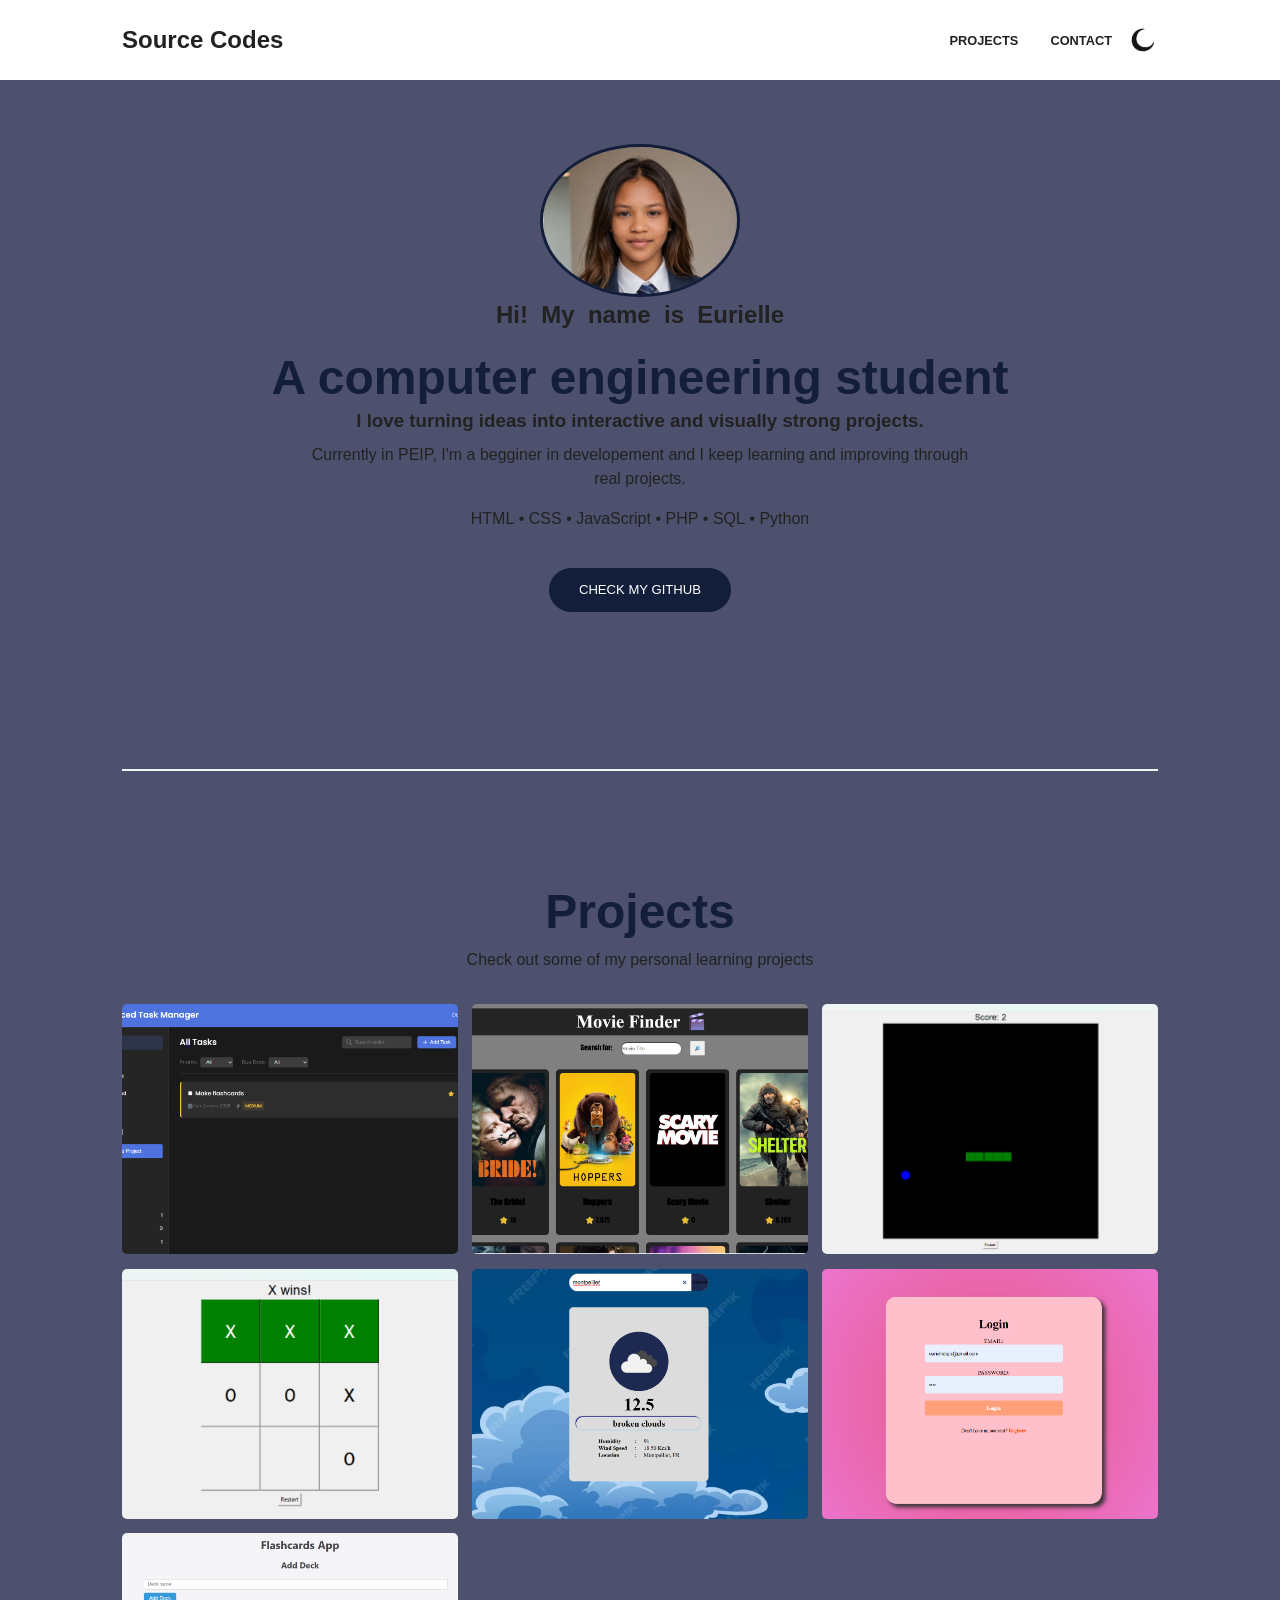
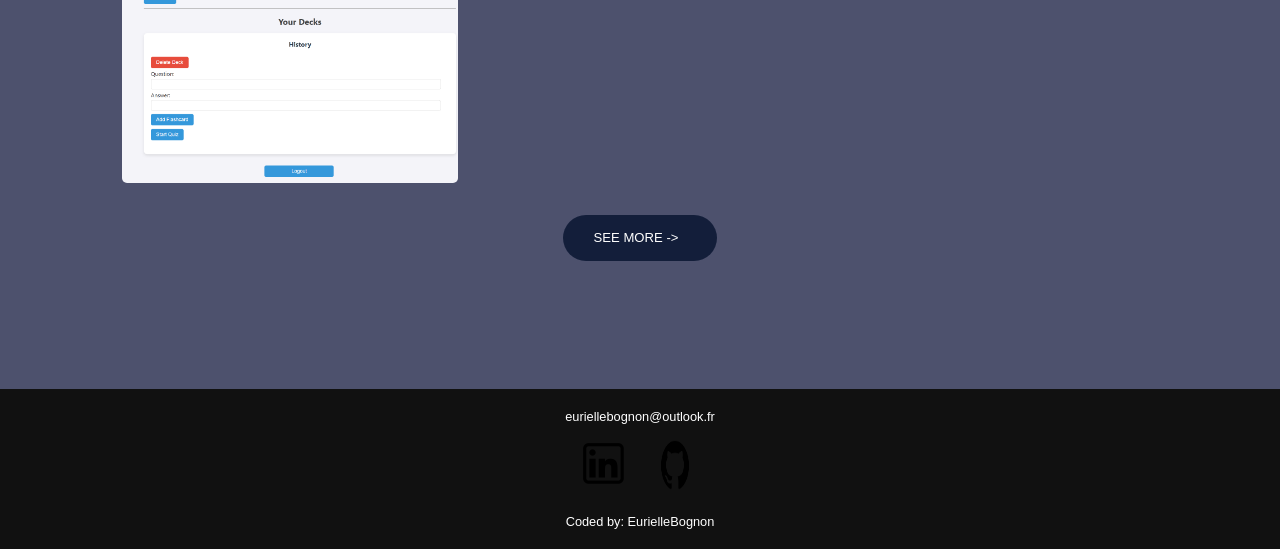
==== index.html @ 46110c0a "Add files via upload" ====
<!DOCTYPE html>
<html lang="en">
  <head>
    <meta charset="UTF-8" />
    <meta name="viewport" content="width=device-width, initial-scale=1.0" />
    <title>Eurielle - Portfolio</title>
    <meta name="title" content="Eurielle - Portfolio" />
    <meta
      name="description"
      content="My portfolio website that shows all my personal coding projects as a student"
    />

    <link rel="stylesheet" href="site.css" />
  </head>
 

  <body>
    <header id="header">
      <nav class="navbar">
        <div class="container">
          <h1 id="codes">
            <a href="https://github.com/euriellebgn-lgtm">Source Codes</a> </h1>
          <ul class="nav-menu">
            <li><a class="nav-link" href="#projects">PROJECTS</a></li>
            <li><a class="nav-link" href="#footer">CONTACT</a></li>
  

            <div class="theme-switch">
              
              <label class="toggle-icons" for="switch">
                <input type="checkbox" id="switch" />
                <img class="moon" src="new-moon-vector-icon.jpg" />
                <img class="sun" src="sun.webp" />
              </label>
            </div>
          </ul>
        </div>
      </nav>

      <section class="header-container">
        <img
          class="profile-image"
          src="Capture d'écran 2025-04-04 170551.png"
          alt="My picture"
        />
        <h1 class="wave-text"><span>H</span><span>i</span><span>!</span>
    <span> </span>
    <span>My</span>
    <span> </span>
    <span>name</span>
    <span> </span>
    <span>is</span>
    <span> </span>
    <span>Eurielle</span>
  </h1>

        <div class="content-text">
          <h2>A computer engineering student</h2>
          <h3>I love turning ideas into interactive and visually strong projects.</h3>

          <p>
            Currently in PEIP, I'm a begginer in developement and I keep learning and improving through real projects.
          </p>
          <p class="wave-text languages"><span>HTML</span>
      <span> </span><span>•</span><span> </span>
      <span>CSS</span>
      <span> </span><span>•</span><span> </span>
      <span>JavaScript</span>
      <span> </span><span>•</span><span> </span>
      <span>PHP</span>
      <span> </span><span>•</span><span> </span>
      <span>SQL</span>
      <span> </span><span>•</span><span> </span>
      <span>Python</span>
        </div>
        <a
          href="https://github.com/euriellebgn-lgtm"  
          class="btn btn-secondary"
          target="_blank"
          >Check My GitHub</a
        > </section>
    </header>

    <section id="projects" class="project-container container">
      <div class="division"></div>
      <div class="content-text">
        <h2>Projects</h2>
        <p>Check out some of my personal learning projects</p>
      </div>

      <article class="project">
        <div href="" class="card" 
        data-video="videoTask.mp4" 
        data-github="https://github.com/euriellebgn-lgtm/task-manager">     <!--change-->
          <div class="project-info">
            <div class="project-bio">
              <h3>Project One</h3>
              <p>HTML, CSS, JS</p>
            </div>

            <div class="project-link">
              <a href="#" target="_blank"><i class="fab fa-github"></i></a> <a href="#" target="_blank"><i class="fas fa-globe"></i></a>  </div>
          </div>
        </div>

        <div href="" class="card"
        data-video="videoMovie.mp4" 
        data-github="https://github.com/euriellebgn-lgtm/movie-finder">     <!--change-->
          <div class="project-info">
            <div class="project-bio">
              <h3>Project Two</h3>
              <p>API, HTML, CSS, JS</p>
            </div>

            <div class="project-link">
              <a href="#" target="_blank"><i class="fab fa-github"></i></a>  <a href="#" target="_blank"><i class="fas fa-globe"></i></a>   </div>
          </div>
        </div>

        <div href="" class="card"
        data-video="videoSnake.mp4" 
        data-github="https://github.com/euriellebgn-lgtm/snake">     <!--change-->
          <div class="project-info">
            <div class="project-bio">
              <h3>Project Three</h3>
              <p>Python</p>
            </div>

            <div class="project-link">
              <a href="#" target="_blank"><i class="fab fa-github"></i></a> <a href="#" target="_blank"><i class="fas fa-globe"></i></a> </div>
          </div>
        </div>

        <div href="" class="card"
        data-video="videoMorpion.mp4" 
        data-github="https://github.com/euriellebgn-lgtm/xo">     <!--change-->
          <div class="project-info">
            <div class="project-bio">
              <h3>Project Four</h3>
              <p>Python</p>
            </div>

            <div class="project-link">
              <a href="#" target="_blank"><i class="fab fa-github"></i></a> <a href="#" target="_blank"><i class="fas fa-globe"></i></a> </div>
          </div>
        </div>

        <div href="" class="card"
        data-video="videoWeather.mp4" 
        data-github="https://github.com/euriellebgn-lgtm/weatherapp">     <!--change-->
          <div class="project-info">
            <div class="project-bio">
              <h3>Project Five</h3>
              <p>HTML, CSS, JS, API</p>
            </div>

            <div class="project-link">
              <a href="#" target="_blank"><i class="fab fa-github"></i></a> <a href="#" target="_blank"><i class="fas fa-globe"></i></a> </div>
          </div>
        </div>

        <div href="" class="card"
        data-video="videoQuiz.mp4" 
        data-github="https://github.com/euriellebgn-lgtm/login-page">     <!--change-->
          <div class="project-info">
            <div class="project-bio">
              <h3>Project Six</h3>
              <p>PHP, MySQL, HTML, CSS, JS</p>
            </div>

            <div class="project-link">
              <a href="#" target="_blank"><i class="fab fa-github"></i></a> <a href="#" target="_blank"><i class="fas fa-globe"></i></a> </div>
          </div>
        </div>
        <div href="" class="card" 
        data-video="videoQuiz.mp4" 
        data-github="https://github.com/euriellebgn-lgtm/login-page">     <!--change-->
          <div class="project-info">
            <div class="project-bio">
              <h3>Project Seven</h3>
              <p>PHP, MySQL, HTML, CSS, JS</p>
            </div>

            <div class="project-link">
              <a href="#" target="_blank"><i class="fab fa-github"></i></a> <a href="#" target="_blank"><i class="fas fa-globe"></i></a> </div>
          </div>
        </div>
        
        
        <div id="project-modal" class="modal">
  <div class="modal-content">
    <span class="close">&times;</span>
    <video id="modal-video" controls width="100%"></video>
    <a id="modal-github" href="#" target="_blank" class="btn btn-secondary" style="margin-top: 1rem;">View Source Code</a>
  </div>
</div>

      </article>

      <a href="#" class="btn btn-secondary"
        target="_blank" >See More -><i class="fas fa-arrow-right"></i
      ></a> </section>

    <footer id="footer">
      <div class="container">
        <a href="mailto:euriellebognon@outlook.fr">euriellebognon@outlook.fr</a>
        <div class="social">
          <a href="www.linkedin.com/in/eurielle-bognon" target="_blank"
            ><img src="linkedin.png" alt="Linkedin"/></a>
          <a href="https://github.com/euriellebgn-lgtm" target="_blank"><img src="GitHub.png" alt="GitHub" /></a>
        </div>
        <p>Coded by: <a href="" target="_blank">EurielleBognon</a></p> </div>
    </footer>
    <script src="site.js"></script>
  </body>
</html>
---- site.css ----
/* variables */
:root {
  /* Colors */
  --primary-color: #4d516d;
  --secondary-color: #ffd35c;
  --bg-primary: white;
  --text-color: #222222;
  --text-color-two: #ffffff;
  --bg-secondary: #131e3a;
  --card-background: #f4f4f4;
  --bg-secondary-two: #111111;

  --shadow: 0 10px 40px rgba(0, 0, 0, 0.2);

  /* Font Weight */
  --weight-small: 400;
  --weight-semibold: 600;
  --weight-bold: 800;

  /* Max width */
  --width-small: 600px;
  --width-medium: 1100px;
  --width-large: 1300px;
}

[data-theme="dark"] {
  --primary-color: black;
  --secondary-color: #ffd35c;
  --bg-primary: #000000;
  --text-color: #ffffff;
  --text-color-two: #222222;
  --bg-secondary: navy;
  --card-background: #111111;
  --bg-secondary-two: #f4f4f4;
  --shadow: 0 2px 10px rgba(95, 95, 95, 0.2);
}

html {
  font-size: 100%;
  scroll-behavior: smooth;
}

/* Reset default styling */
* {
  margin: 0;
  padding: 0;
  box-sizing: border-box;
}

ul {
  list-style: none;
}

a {
  text-decoration: none;
  color: var(--text-color);
}

/* Main styling */
body {
  background: var(--primary-color);
  color: var(--text-color);
  font-family: "Raleway", sans-serif;
  line-height: 1.5;
}

/* Navbar */
.navbar {
  position: fixed;
  top: 0;
  left: 0;
  right: 0;
  z-index: 20;
  background: var(--bg-primary);
}

h2 {color: var(--bg-secondary);}

.navbar .container {
  display: flex;
  align-items: center;
  justify-content: space-between;
  z-index: 20;
  height: 80px;
  width: 100%;
}

.navbar .nav-menu {
  display: flex;
  align-items: center;
  background: var(--bg-primary);
}

.navbar .nav-link {
  margin: 0 1rem;
  font-size: 0.8rem;
  font-weight: var(--weight-semibold);
}

.navbar #logo img {
  display: block;
  width: 40px;
}

.navbar .btn {
  margin-right: 1.5rem;
}

.fas.fa-arrow-right {
  margin-left: 0.5rem;
  font-size: 0.9rem;
}


/* Hero section */
#header {
  display: flex;
  flex-direction: column;
  height: 100%;
}

.profile-image {
  width: 200px;
  border-radius: 50%;
  animation: bounce 1s infinite alternate;
  border: 3px solid var(--bg-secondary) ;
}

@keyframes bounce {
  from {
    transform: translateY(0px);
  }

  to {
    transform: translateY(-10px);
  }
}

.division {
  width: 100%;
  height: 2px;
  background-color: var(--card-background);
  margin: 5.5rem 0;
}
/* Projects */
#projects {
  display: flex;
  flex-direction: column;
  margin: 2rem auto 5rem;
}

#projects .btn {
  align-self: center;
  margin: 2rem 0;
}

.project {
  display: grid;
  grid-template-columns: repeat(3, 1fr);
  grid-auto-rows: minmax(250px, auto);
  grid-gap: 0.9rem;
}

.card .project-bio p {
  font-size: 0.83rem;
}

.card .project-bio h3 {
  font-size: 0.9rem;
}

.project-info {
  display: flex;
  justify-content: space-between;
  opacity: 0;
  position: relative;
  transition: 0.5s ease-in-out;
}

.project-bio {
  display: flex;
  flex-direction: column;
  justify-content: flex-end;
  position: relative;
  top: 160px;
  left: 10px;
}

/* Footer */
#footer {
  background: #111111;
}

#footer .container {
  display: flex;
  flex-direction: column;
  align-items: center;
  justify-content: center;
  color: #ffffff;
  min-height: 160px;
  text-align: center;
}

#footer a {
  font-size: 0.8rem;
  color: #fff;
}

#footer a:hover {
  opacity: 0.6;
}

#footer .social {
  margin: 0.9rem 0;
}

#footer .social img {
  width: 50px;
  height: 50px;
}

#footer .social a {
  margin: 0 0.5rem;
}

#footer p {
  font-size: 0.8rem;
}

/* Responsiveness */

@media (max-width: 1000px) {
  .project {
    display: grid;
    grid-template-columns: repeat(2, 1fr);
  }
}

@media (max-width: 768px) {
}

@media (max-width: 670px) {
  .navbar .nav-menu {
    position: fixed;
    right: -100vw;
    top: 4.5rem;
    flex-direction: column;
    width: calc(80% - 10px);
    transition: 0.3s;
    box-shadow: var(--shadow);
    padding: 2rem;
    border-radius: 5px;
    align-items: flex-start;
  }

  .navbar .btn {
    margin: 0;
    margin-top: 1rem;
  }

  .nav-menu.active {
    right: 20px;
  }

  .nav-menu .nav-link {
    font-size: 0.9rem;
    margin: 0 0.2rem;
  }

  .nav-menu li {
    margin-bottom: 0.5rem;
    width: 100%;
  }

  .nav-menu .btn {
    width: 100%;
    text-align: center;
    margin-top: 0.5rem;
  }

  .hamburger {
    display: block;
    cursor: pointer;
    padding: 0.2rem 0.4rem;
  }

  .hamburger.active {
    border: 1px dotted gray;
  }

  .hamburger.active .bar:nth-child(2) {
    opacity: 0;
  }

  .hamburger.active .bar:nth-child(1) {
    transform: translateY(6px) rotate(45deg);
  }

  .hamburger.active .bar:nth-child(3) {
    transform: translateY(-8px) rotate(-45deg);
  }
}

@media (max-width: 600px) {
  .project {
    display: grid;
    grid-template-columns: 1fr;
  }

  .header-container .btn {
    border-radius: 5px;
    width: 80%;
  }
}





.container {
  max-width: var(--width-medium);
  margin: 0 auto;
  padding: 1rem 2rem;
}

h1::selection,
h2::selection {
  color: #111;
  background: var(--primary-color);
}

/* Buttons */
.btn {
  display: inline-block;
  padding: 0.75rem 1.9rem;
  border-radius: 30px;
  text-transform: uppercase;
  font-size: 0.82rem;
  transition: 0.3s;
  background-color: #00356b;
}

.btn-primary {
  background: var(--primary-color);
  color: #000000;
}

.btn-secondary {
  margin: 5px 0;
  background-color: var(--bg-secondary);
  color: var(--bg-primary);
}

/* add hover to resume button */
.btn-primary:hover {
  background: var(--secondary-color);
}

/* Dark mode toggle */
#switch {
  display: none;
}

.toggle-icons {
  display: flex;
  justify-content: space-between;
  align-items: center;
  cursor: pointer;
}

/* --- CORRECTED TOGGLE LOGIC --- */

/* Hide images by default to avoid showing both at once if CSS loads slowly */
.toggle-icons img {
  display: none;
}

/* Show moon in light mode (default) */
:root:not([data-theme="dark"]) .moon {
  display: inline-block;
}

/* Show sun in dark mode */
[data-theme="dark"] .sun {
  display: inline-block;
}

/* Your existing transition and rotation logic is fine to keep */
.toggle-icons > img {
  transition: 0.6s cubic-bezier(0.23, 1, 0.32, 1);
  width: 30px;
}

.moon {
  transform: rotate(10deg);
}

#switch:checked + .toggle-icons .moon {
  transform: rotate(250deg);
}

#switch:checked + .toggle-icons .sun {
  transform: rotate(100deg);
}

/* Header Container */
.header-container {
  display: flex;
  flex-direction: column;
  align-items: center;
  justify-content: center;
  margin-top: 8rem;
  padding: 1rem;
}

.header-container > div {
  margin-top: 1rem;
}

.content-text {
  text-align: center;
  margin: 1.5rem 0;
}

.content-text h2 {
  font-size: 3rem;
  line-height: 1.2;
  transition: 0.2s ease-in-out;
}

.content-text p {
  padding: 0.5rem;
  margin: 0 auto;
  max-width: 700px;
}

/* Project cards */
.card {
  padding: 1rem;
  background: var(--card-background);
  color: #ffffff;
  border-radius: 5px;
  transition: 0.4s ease-in-out;
  cursor: pointer;
}

.card a {
  color: #ffffff;
  transition: 0.25s ease-in-out;
  font-size: 1.1rem;
  margin-right: 0.3rem;
}

.card a:hover {
  color: var(--primary-color);
}

.card:hover {
  box-shadow: inset 0 100px 1000px 10px rgba(0, 0, 0, 0.8);
}

.card:hover .project-info {
  opacity: 1;
}

/* Project Images*/ 

/* project 1 */
.card:nth-child(1) {
  background: url(task.png) center center/cover;
}

/* Project 2 */
.card:nth-child(2) {
  background: url(movie.png) center center/cover;
}

/* Project 3 */
.card:nth-child(3) {
  background: url(snake.png) center center/cover;
}

/* Project 4 */
.card:nth-child(4) {
  background: url(morpion.png) center center/cover;
}

/* Project 5 */
.card:nth-child(5) {
  background: url(weather.png) center center/cover;
}

/* Project 6 */
.card:nth-child(6) {
  background: url(login.png) center center/cover;
}

/* Project 7 */
.card:nth-child(7) {
  background: url(quiz.png) center center/cover;
}

/* Media Queries */
@media (max-width: 768px) {
  .header-container {
    margin-top: 7rem;
    text-align: center;
  }

  .content-text h2 {
    font-size: 2.5rem;
  }
}

.wave-text span {
  display: inline-block;
  animation: wave 2s forwards ease-in-out;
}

/* stagger delay automatically */
.wave-text span:nth-child(1) { animation-delay: 0s; }
.wave-text span:nth-child(2) { animation-delay: 0.1s; }
.wave-text span:nth-child(3) { animation-delay: 0.2s; }
.wave-text span:nth-child(4) { animation-delay: 0.3s; }
.wave-text span:nth-child(5) { animation-delay: 0.4s; }
.wave-text span:nth-child(6) { animation-delay: 0.5s; }
.wave-text span:nth-child(7) { animation-delay: 0.6s; }
.wave-text span:nth-child(8) { animation-delay: 0.7s; }
.wave-text span:nth-child(9) { animation-delay: 0.8s; }
.wave-text span:nth-child(10) { animation-delay: 0.9s; }
/* You can keep going or stop here, it loops anyway */

@keyframes wave {
  0%, 100% {
    transform: translateY(0);
  }
  50% {
    transform: translateY(10px);
  }
}

/* slower for languages */
.languages span {
  animation-duration: 2.2s;
}


.modal {
  display: none; 
  position: fixed;
  z-index: 100;
  left: 0;
  top: 0;
  width: 100%;
  height: 100%;
  overflow: auto;
  background-color: rgba(0,0,0,0.8);
}

.modal-content {
  background-color: var(--card-background);
  margin: 10% auto;
  padding: 1rem;
  border-radius: 10px;
  max-width: 700px;
  text-align: center;
  position: relative;
}

.close {
  color: var(--text-color);
  position: absolute;
  top: 10px;
  right: 20px;
  font-size: 2rem;
  font-weight: bold;
  cursor: pointer;
}
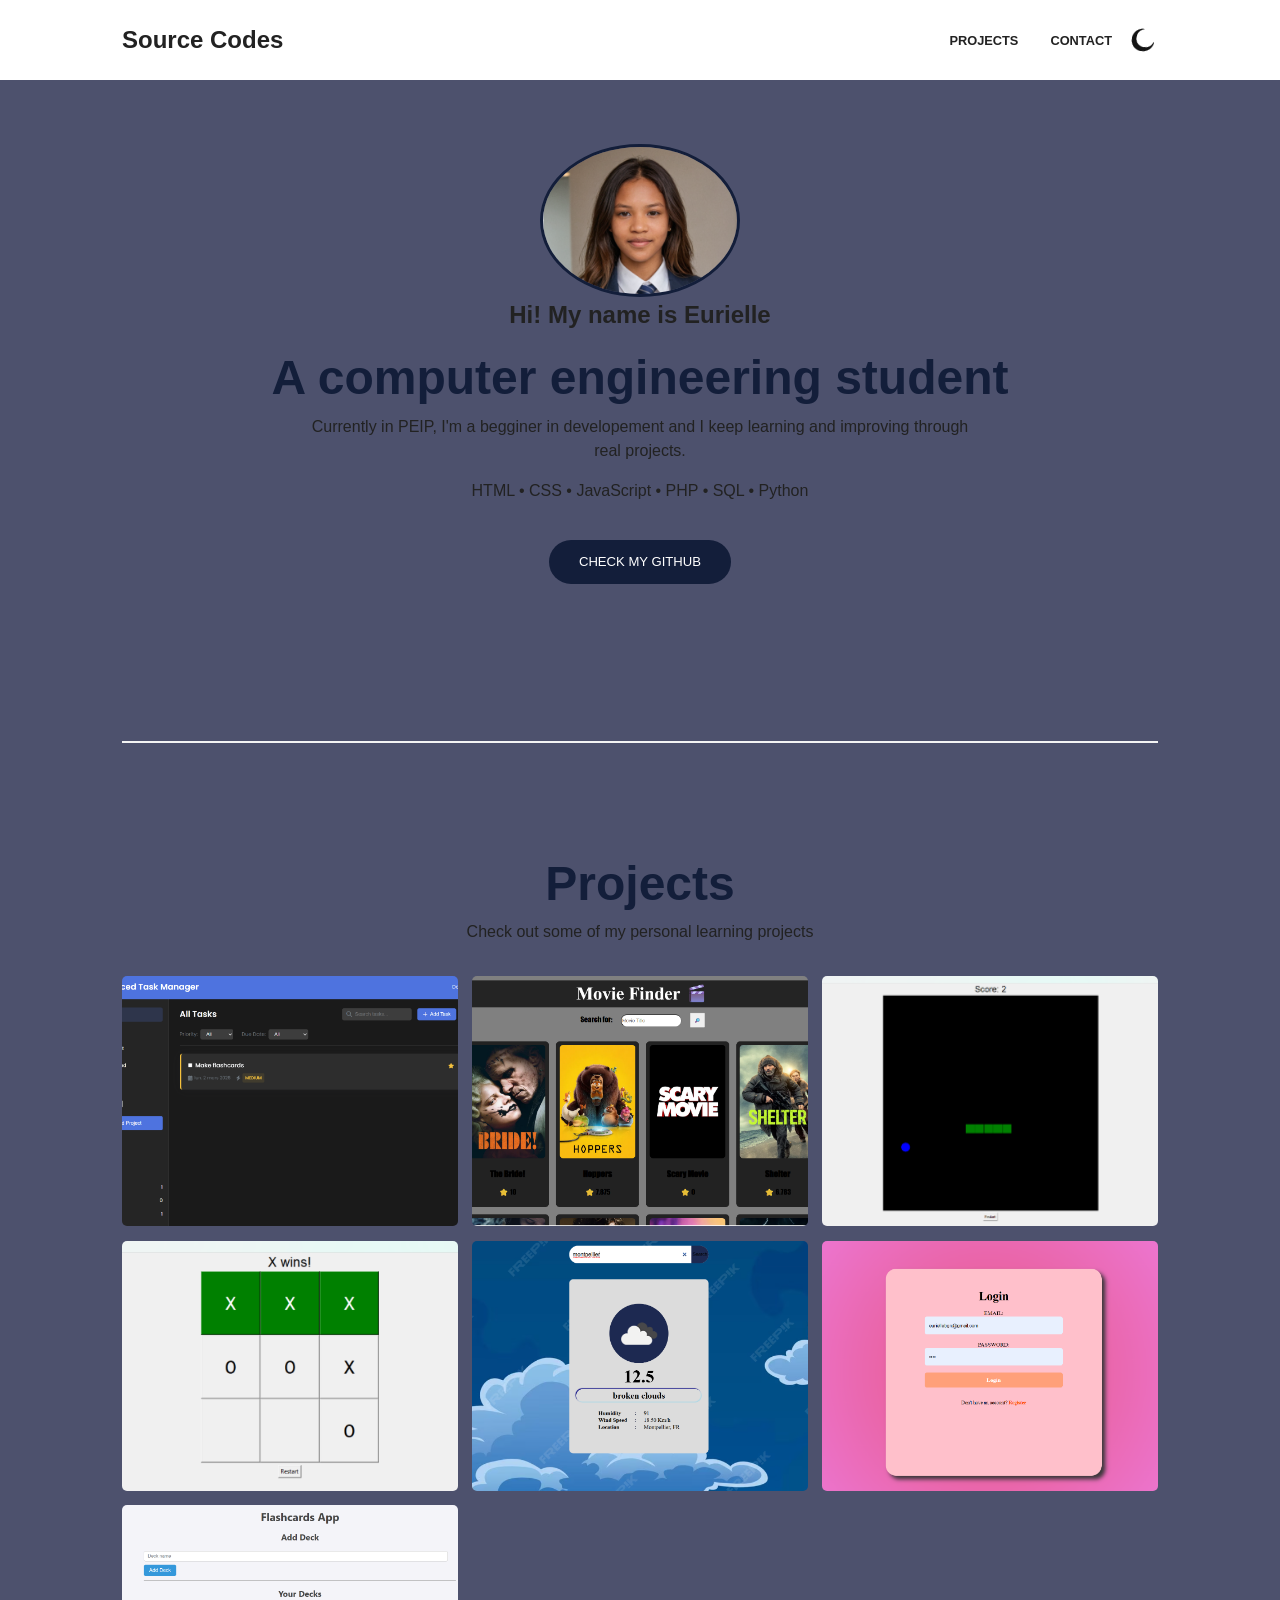
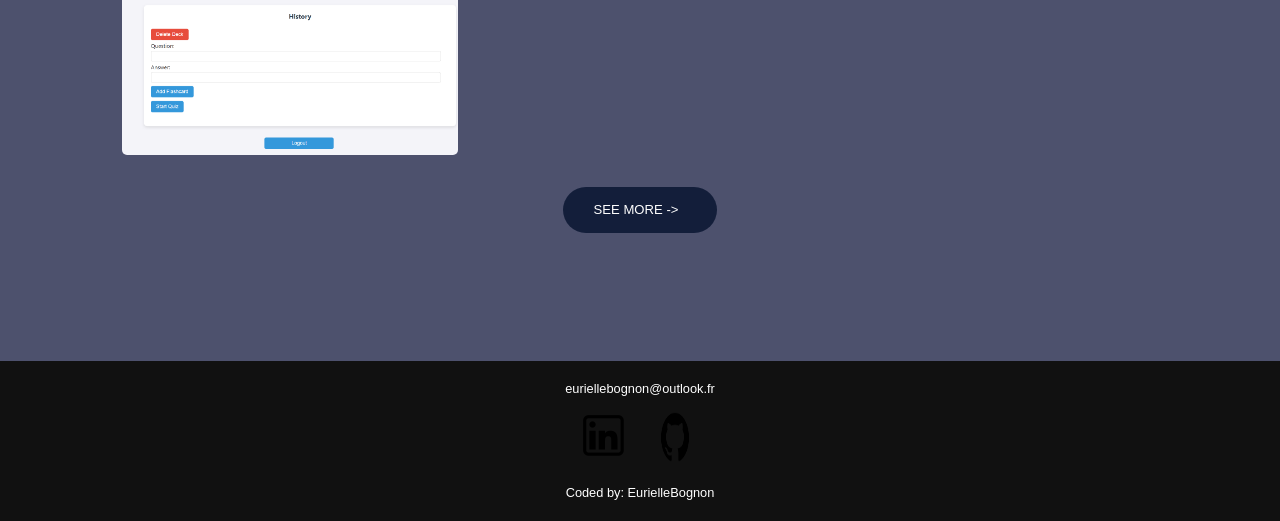
==== commit 94c5f433: "Update index.html" ====
--- a/index.html
+++ b/index.html
@@ -43,35 +43,15 @@
           src="Capture d'écran 2025-04-04 170551.png"
           alt="My picture"
         />
-        <h1 class="wave-text"><span>H</span><span>i</span><span>!</span>
-    <span> </span>
-    <span>My</span>
-    <span> </span>
-    <span>name</span>
-    <span> </span>
-    <span>is</span>
-    <span> </span>
-    <span>Eurielle</span>
-  </h1>
+        <h1 class="wave-text">Hi! My name is Eurielle</h1>
 
         <div class="content-text">
-          <h2>A computer engineering student</h2>
-          <h3>I love turning ideas into interactive and visually strong projects.</h3>
+          <h2 id="typing-text">A computer engineering student</h2>
 
           <p>
             Currently in PEIP, I'm a begginer in developement and I keep learning and improving through real projects.
           </p>
-          <p class="wave-text languages"><span>HTML</span>
-      <span> </span><span>•</span><span> </span>
-      <span>CSS</span>
-      <span> </span><span>•</span><span> </span>
-      <span>JavaScript</span>
-      <span> </span><span>•</span><span> </span>
-      <span>PHP</span>
-      <span> </span><span>•</span><span> </span>
-      <span>SQL</span>
-      <span> </span><span>•</span><span> </span>
-      <span>Python</span>
+          <p class="wave-text languages">HTML • CSS • JavaScript • PHP • SQL • Python</p>
         </div>
         <a
           href="https://github.com/euriellebgn-lgtm"  
@@ -90,7 +70,7 @@
 
       <article class="project">
         <div href="" class="card" 
-        data-video="videoTask.mp4" 
+        data-video="https://youtu.be/GcsAUCxlK3c" 
         data-github="https://github.com/euriellebgn-lgtm/task-manager">     <!--change-->
           <div class="project-info">
             <div class="project-bio">
@@ -104,7 +84,7 @@
         </div>
 
         <div href="" class="card"
-        data-video="videoMovie.mp4" 
+        data-video="https://youtu.be/ydf18lQB1xk" 
         data-github="https://github.com/euriellebgn-lgtm/movie-finder">     <!--change-->
           <div class="project-info">
             <div class="project-bio">
@@ -118,7 +98,7 @@
         </div>
 
         <div href="" class="card"
-        data-video="videoSnake.mp4" 
+        data-video="https://youtu.be/9XCcrADXV8s" 
         data-github="https://github.com/euriellebgn-lgtm/snake">     <!--change-->
           <div class="project-info">
             <div class="project-bio">
@@ -132,7 +112,7 @@
         </div>
 
         <div href="" class="card"
-        data-video="videoMorpion.mp4" 
+        data-video="https://youtu.be/mUrLRsHbUzY" 
         data-github="https://github.com/euriellebgn-lgtm/xo">     <!--change-->
           <div class="project-info">
             <div class="project-bio">
@@ -146,7 +126,7 @@
         </div>
 
         <div href="" class="card"
-        data-video="videoWeather.mp4" 
+        data-video="https://youtu.be/-HCuq7klsA4" 
         data-github="https://github.com/euriellebgn-lgtm/weatherapp">     <!--change-->
           <div class="project-info">
             <div class="project-bio">
@@ -160,7 +140,7 @@
         </div>
 
         <div href="" class="card"
-        data-video="videoQuiz.mp4" 
+        data-video="https://youtu.be/LlnWIEODZzA" 
         data-github="https://github.com/euriellebgn-lgtm/login-page">     <!--change-->
           <div class="project-info">
             <div class="project-bio">
@@ -173,7 +153,7 @@
           </div>
         </div>
         <div href="" class="card" 
-        data-video="videoQuiz.mp4" 
+        data-video="https://youtu.be/LlnWIEODZzA" 
         data-github="https://github.com/euriellebgn-lgtm/login-page">     <!--change-->
           <div class="project-info">
             <div class="project-bio">
@@ -186,14 +166,14 @@
           </div>
         </div>
         
-        
         <div id="project-modal" class="modal">
   <div class="modal-content">
     <span class="close">&times;</span>
-    <video id="modal-video" controls width="100%"></video>
+    <iframe id="modal-video" width="100%" height="315" src="" frameborder="0" allowfullscreen></iframe>
     <a id="modal-github" href="#" target="_blank" class="btn btn-secondary" style="margin-top: 1rem;">View Source Code</a>
   </div>
 </div>
+       
 
       </article>
 
@@ -213,4 +193,5 @@
     </footer>
     <script src="site.js"></script>
   </body>
-</html>+
+</html>
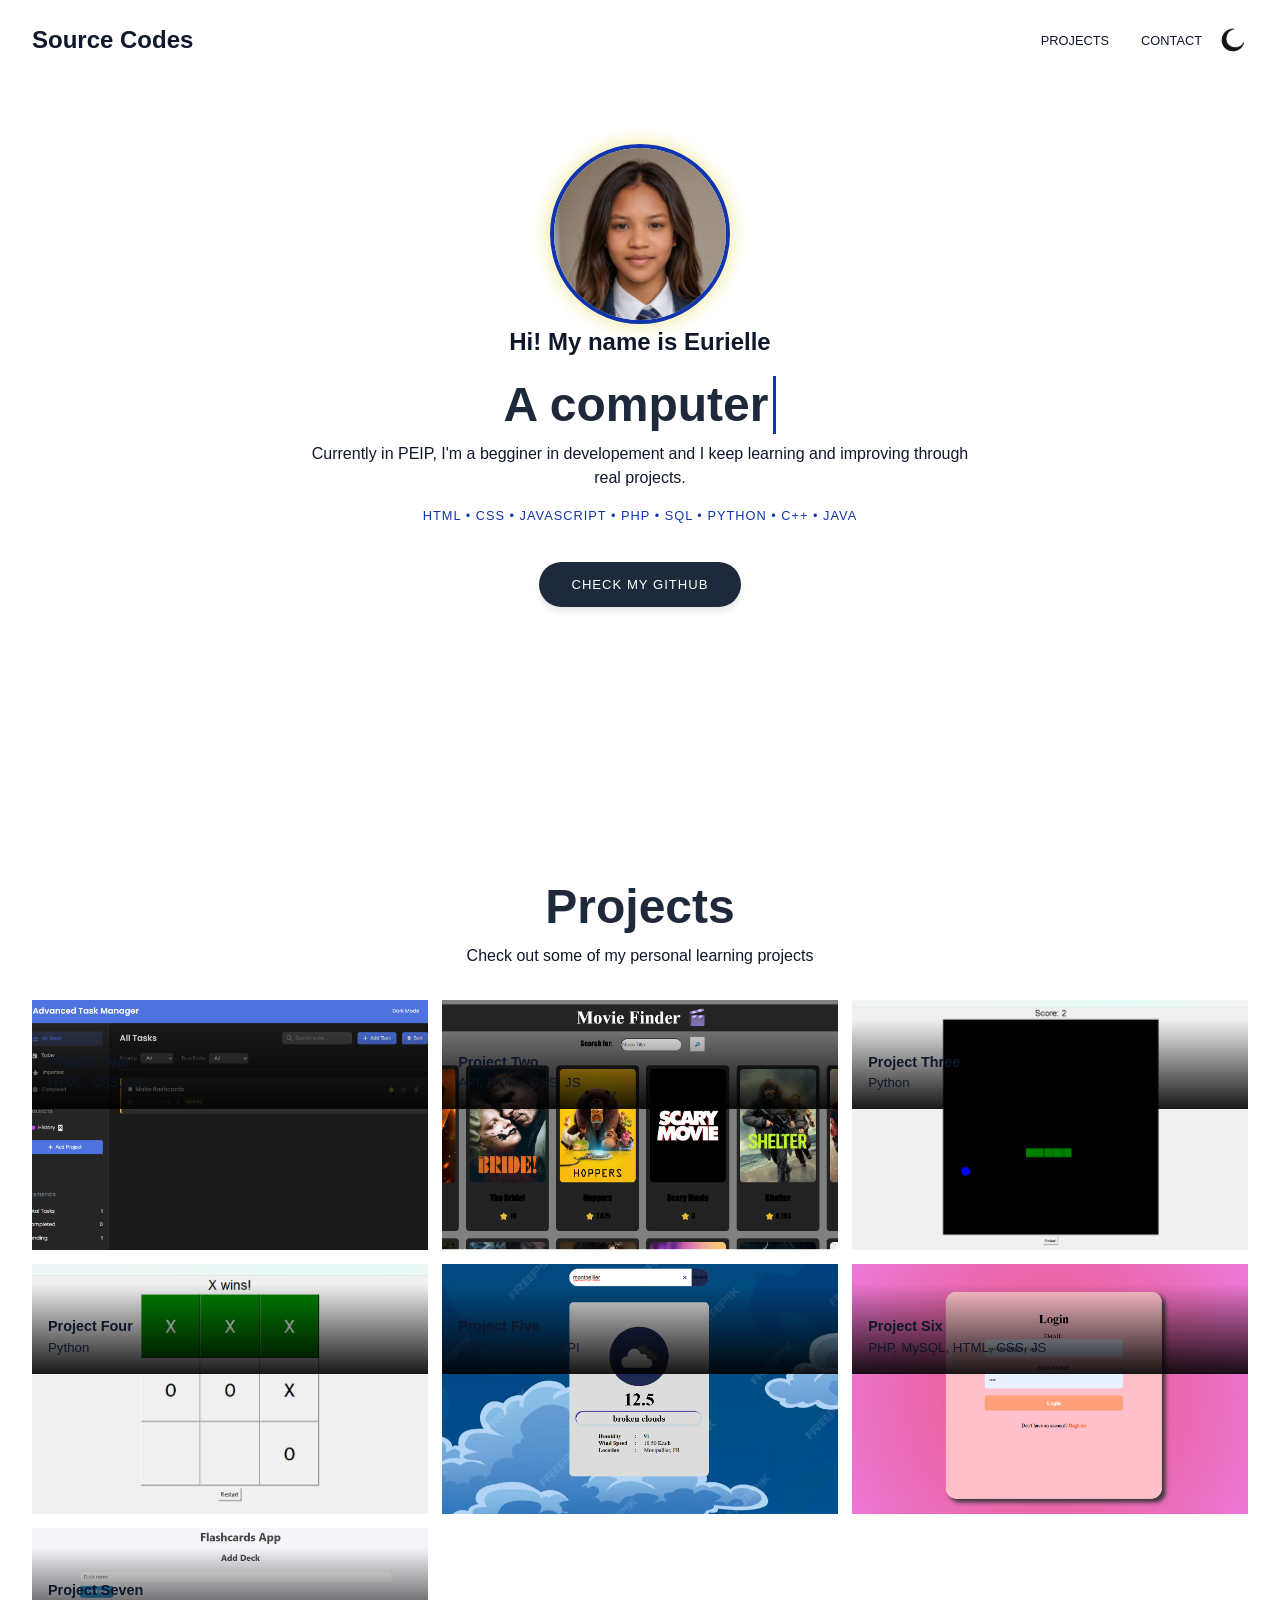
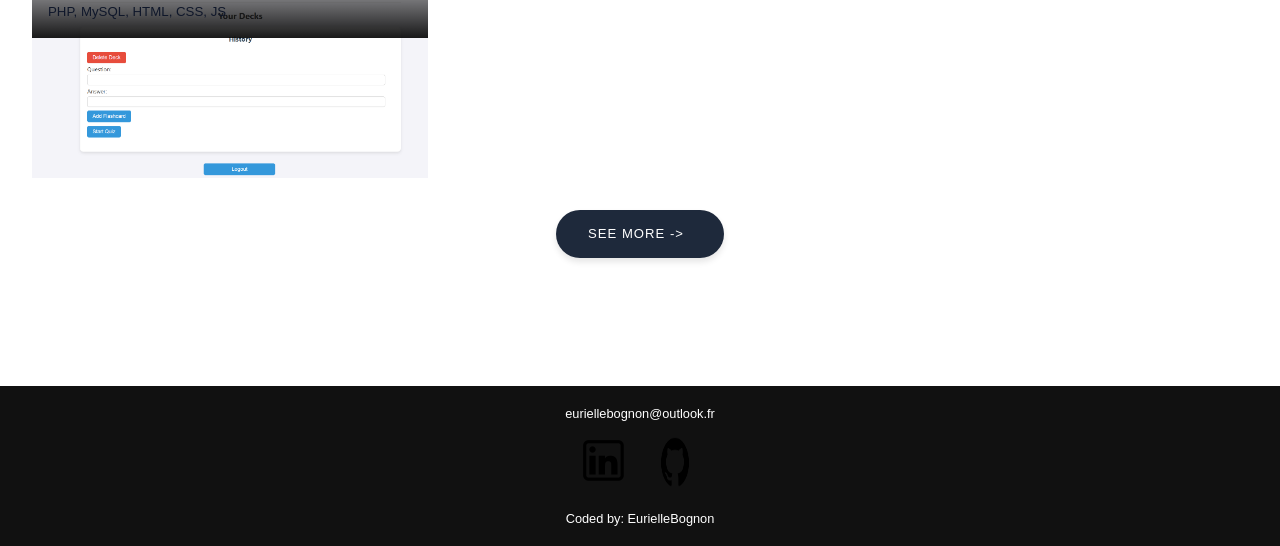
==== commit 6d21299c: "Update index.html" ====
--- a/index.html
+++ b/index.html
@@ -51,7 +51,7 @@
           <p>
             Currently in PEIP, I'm a begginer in developement and I keep learning and improving through real projects.
           </p>
-          <p class="wave-text languages">HTML • CSS • JavaScript • PHP • SQL • Python</p>
+          <p class="wave-text languages">HTML • CSS • JavaScript • PHP • SQL • Python • C++ • Java</p>
         </div>
         <a
           href="https://github.com/euriellebgn-lgtm"  
--- a/site.css
+++ b/site.css
@@ -1,38 +1,31 @@
 /* variables */
+
+
 :root {
-  /* Colors */
-  --primary-color: #4d516d;
-  --secondary-color: #ffd35c;
-  --bg-primary: white;
-  --text-color: #222222;
-  --text-color-two: #ffffff;
-  --bg-secondary: #131e3a;
-  --card-background: #f4f4f4;
-  --bg-secondary-two: #111111;
-
-  --shadow: 0 10px 40px rgba(0, 0, 0, 0.2);
-
-  /* Font Weight */
-  --weight-small: 400;
-  --weight-semibold: 600;
-  --weight-bold: 800;
-
-  /* Max width */
-  --width-small: 600px;
-  --width-medium: 1100px;
-  --width-large: 1300px;
-}
+ 
+  --primary-color: white;   
+  --secondary-color: #1035ac;     
+  --bg-primary: #ffffff;          /* Navbar stays pure white */
+  --text-color: #0f172a;          /* Deep Slate for readability */
+  --text-color-two: #475569;      /* Muted slate for secondary text */
+  --bg-secondary: #1e293b;        /* Dark Slate for buttons/footer */
+  --card-background: #ffffff;     /* Clean white cards */
+  
+  --shadow: 0 4px 6px -1px rgba(0, 0, 0, 0.1), 0 2px 4px -1px rgba(0, 0, 0, 0.06);
+  --accent-gradient: linear-gradient(135deg, #4f46e5 0%, #7c3aed 100%);
+} 
 
 [data-theme="dark"] {
-  --primary-color: black;
-  --secondary-color: #ffd35c;
-  --bg-primary: #000000;
-  --text-color: #ffffff;
-  --text-color-two: #222222;
-  --bg-secondary: navy;
-  --card-background: #111111;
+  /* Sleek Dark Mode */
+  --primary-color: #020617;        /* Almost black blue */
+  --secondary-color: #fbbf24;      
+  --bg-primary: #0f172a;           /* Darker navbar for contrast */
+  --text-color: #f1f5f9;           
+  --text-color-two: #94a3b8;       
+  --bg-secondary: #fbbf24;         /* Gold buttons in dark mode */
+  --card-background: #1e293b;      /* Slate cards */
   --bg-secondary-two: #f4f4f4;
-  --shadow: 0 2px 10px rgba(95, 95, 95, 0.2);
+  --shadow: 0 10px 20px rgba(0, 0, 0, 0.5);
 }
 
 html {
@@ -118,22 +111,19 @@
   flex-direction: column;
   height: 100%;
 }
-
 .profile-image {
-  width: 200px;
+  width: 180px;
+  height: 180px;
+  object-fit: cover;
   border-radius: 50%;
-  animation: bounce 1s infinite alternate;
-  border: 3px solid var(--bg-secondary) ;
-}
-
-@keyframes bounce {
-  from {
-    transform: translateY(0px);
-  }
-
-  to {
-    transform: translateY(-10px);
-  }
+  border: 4px solid var(--secondary-color);
+  box-shadow: 0 0 20px #f0e68c ;
+  animation: float 4s ease-in-out infinite;
+}
+
+@keyframes float {
+  0%, 100% { transform: translateY(0); }
+  50% { transform: translateY(-15px); }
 }
 
 .division {
@@ -315,8 +305,6 @@
 
 
 
-
-
 .container {
   max-width: var(--width-medium);
   margin: 0 auto;
@@ -330,15 +318,27 @@
 }
 
 /* Buttons */
-.btn {
-  display: inline-block;
+.btn { display: inline-block;
   padding: 0.75rem 1.9rem;
   border-radius: 30px;
   text-transform: uppercase;
   font-size: 0.82rem;
   transition: 0.3s;
   background-color: #00356b;
-}
+  font-weight: var(--weight-semibold);
+  letter-spacing: 1px;
+  padding: 0.8rem 2rem;
+  border: none;
+  cursor: pointer;
+  box-shadow: 0 4px 6px rgba(0,0,0,0.1);
+}
+
+.btn-secondary:hover {
+  transform: translateY(-3px);
+  filter: brightness(1.1);
+  box-shadow: 0 10px 15px rgba(0,0,0,0.2);
+}
+
 
 .btn-primary {
   background: var(--primary-color);
@@ -433,16 +433,35 @@
   margin: 0 auto;
   max-width: 700px;
 }
-
+language
 /* Project cards */
 .card {
-  padding: 1rem;
+  border: 1px solid rgba(255, 255, 255, 0.1);
+  overflow: hidden; /* Keeps images inside rounded corners */
+  position: relative;
+  display: flex;
+  flex-direction: column;
+  justify-content: flex-end; /* Pushes text to bottom */
+  min-height: 300px;
+    padding: 1rem;
   background: var(--card-background);
   color: #ffffff;
   border-radius: 5px;
-  transition: 0.4s ease-in-out;
   cursor: pointer;
-}
+  transition: transform 0.4s ease, box-shadow 0.4s ease;
+}
+
+.project-info {
+  background: linear-gradient(to top, rgba(0,0,0,0.9), transparent);
+  padding: 2rem 1rem 1rem;
+  opacity: 1; /* Keep visible but subtle */
+  transform: translateY(20px);
+  transition: 0.3s ease;
+}
+
+.project-bio {position: static; /* Reset your 160px top positioning */
+}
+btn
 
 .card a {
   color: #ffffff;
@@ -460,7 +479,8 @@
 }
 
 .card:hover .project-info {
-  opacity: 1;
+  opacity: 0;
+  transform: translateY(0);
 }
 
 /* Project Images*/ 
@@ -508,40 +528,25 @@
   }
 
   .content-text h2 {
-    font-size: 2.5rem;
+    font-size: 1.5rem;
   }
 }
 
 .wave-text span {
   display: inline-block;
-  animation: wave 2s forwards ease-in-out;
-}
-
-/* stagger delay automatically */
-.wave-text span:nth-child(1) { animation-delay: 0s; }
-.wave-text span:nth-child(2) { animation-delay: 0.1s; }
-.wave-text span:nth-child(3) { animation-delay: 0.2s; }
-.wave-text span:nth-child(4) { animation-delay: 0.3s; }
-.wave-text span:nth-child(5) { animation-delay: 0.4s; }
-.wave-text span:nth-child(6) { animation-delay: 0.5s; }
-.wave-text span:nth-child(7) { animation-delay: 0.6s; }
-.wave-text span:nth-child(8) { animation-delay: 0.7s; }
-.wave-text span:nth-child(9) { animation-delay: 0.8s; }
-.wave-text span:nth-child(10) { animation-delay: 0.9s; }
-/* You can keep going or stop here, it loops anyway */
-
-@keyframes wave {
-  0%, 100% {
-    transform: translateY(0);
-  }
-  50% {
-    transform: translateY(10px);
-  }
 }
 
 /* slower for languages */
-.languages span {
-  animation-duration: 2.2s;
+.languages {
+  display: flex;
+  flex-wrap: wrap;
+  justify-content: center;
+  gap: 10px;
+  font-weight: var(--weight-semibold);
+  color: var(--secondary-color) !important;
+  text-transform: uppercase;
+  letter-spacing: 1px;
+  font-size: 0.8rem;
 }
 
 
@@ -575,4 +580,22 @@
   font-size: 2rem;
   font-weight: bold;
   cursor: pointer;
-}+}
+
+#typing-text {
+  border-right: 3px solid var(--secondary-color); 
+  padding-right: 5px;
+  display: inline-block; 
+  white-space: nowrap;
+  animation: blink 0.7s infinite;
+  min-height: 1.2em; 
+}
+
+@keyframes blink {
+  0%, 100% { border-color: transparent; }
+  50% { border-color: var(--secondary-color); }
+}
+
+
+
+
